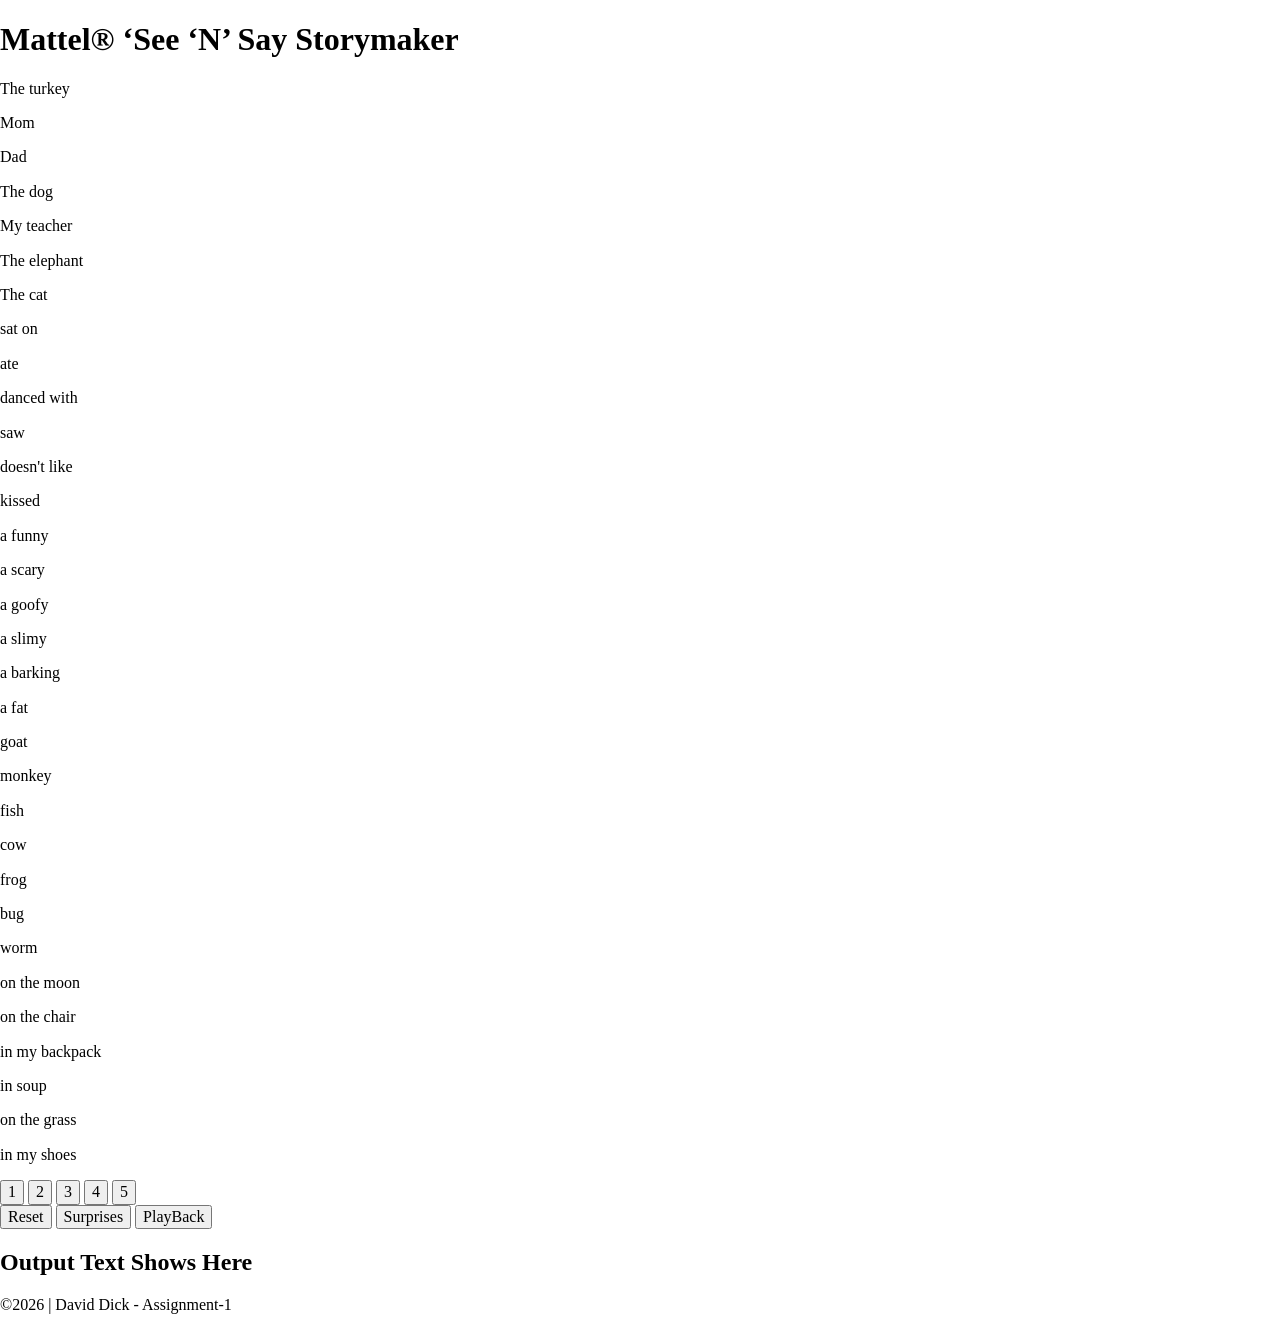
==== assignment-1/index.html @ 5c2d73a3 "Assignment 1 - created basic structure and HTML" ====
<!DOCTYPE html>
<html>
    <!-- Core Behaviour -->
    <head>
        <!-- Tab Title -->
        <title>David Dick - Assignment-1 | COMP1073 Client-Side JavaScript</title>

        <!-- Meta Data -->
        <meta charset="utf-8" />
        <meta name="viewport" content="width=device-width, initial-scale=1.0" />

        <!-- CSS Links -->
        <link href="css/normalize.css" rel="stylesheet" />
	    <link href="css/styles.css" rel="stylesheet" />

        <!-- JS Scripts -->
        <script src="js/assignment-1.js" defer></script>
    </head>

    <!-- Visible Page -->
    <body>
        <!-- Header Content -->
        <header>
            <h1>Mattel® ‘See ‘N’ Say Storymaker</h1>
        </header>

        <!-- Main Content -->
        <main>
            <!-- Left Side Section -->
            <section class="left-side">
                <!-- Column 1 Selection -->
                <div class="column-1">
                    <p>The turkey</p>
                    <p>Mom</p>
                    <p>Dad</p>
                    <p>The dog</p>
                    <p>My teacher</p>
                    <p>The elephant</p>
                    <p>The cat</p>
                </div>

                <!-- Column 2 Selection -->
                <div class="column-2">
                    <p>sat on</p>
                    <p>ate</p>
                    <p>danced with</p>
                    <p>saw</p>
                    <p>doesn't like</p>
                    <p>kissed</p>
                </div>

                <!-- Column 3 Selection -->
                <div class="column-3">
                    <p>a funny</p>
                    <p>a scary</p>
                    <p>a goofy</p>
                    <p>a slimy</p>
                    <p>a barking</p>
                    <p>a fat</p>
                </div>

                <!-- Column 4 Selection -->
                <div class="column-4">
                    <p>goat</p>
                    <p>monkey</p>
                    <p>fish</p>
                    <p>cow</p>
                    <p>frog</p>
                    <p>bug</p>
                    <p>worm</p>
                </div>

                <!-- Column 5 Selection -->
                <div class="column-5">
                    <p>on the moon</p>
                    <p>on the chair</p>
                    <p>in my backpack</p>
                    <p>in soup</p>
                    <p>on the grass</p>
                    <p>in my shoes</p>
                </div>
            </section>

            <!-- Right Side Section -->
            <section class="right-side">
                <!-- Selection Buttons -->
                <div class="selections">
                    <button type="button" class="selection1-btn">1</button>
                    <button type="button" class="selection2-btn">2</button>
                    <button type="button" class="selection3-btn">3</button>
                    <button type="button" class="selection4-btn">4</button>
                    <button type="button" class="selection5-btn">5</button>
                </div>
                
                <!-- Control Buttons -->
                <div class="controls">
                    <button type="button" class="reset-btn">Reset</button>
                    <button type="button" class="surprises-btn">Surprises</button>
                    <button type="button" class="playback-btn">PlayBack</button>
                </div>
                
                <!-- Output Display -->
                <div class="output">
                    <h2>Output Text Shows Here</h2>
                </div>            
            </section>
            
        </main>

        <!-- Footer Content -->
        <footer>
            <p>&copy;2026 | David Dick - Assignment-1</p>
        </footer>
    </body>
</html>
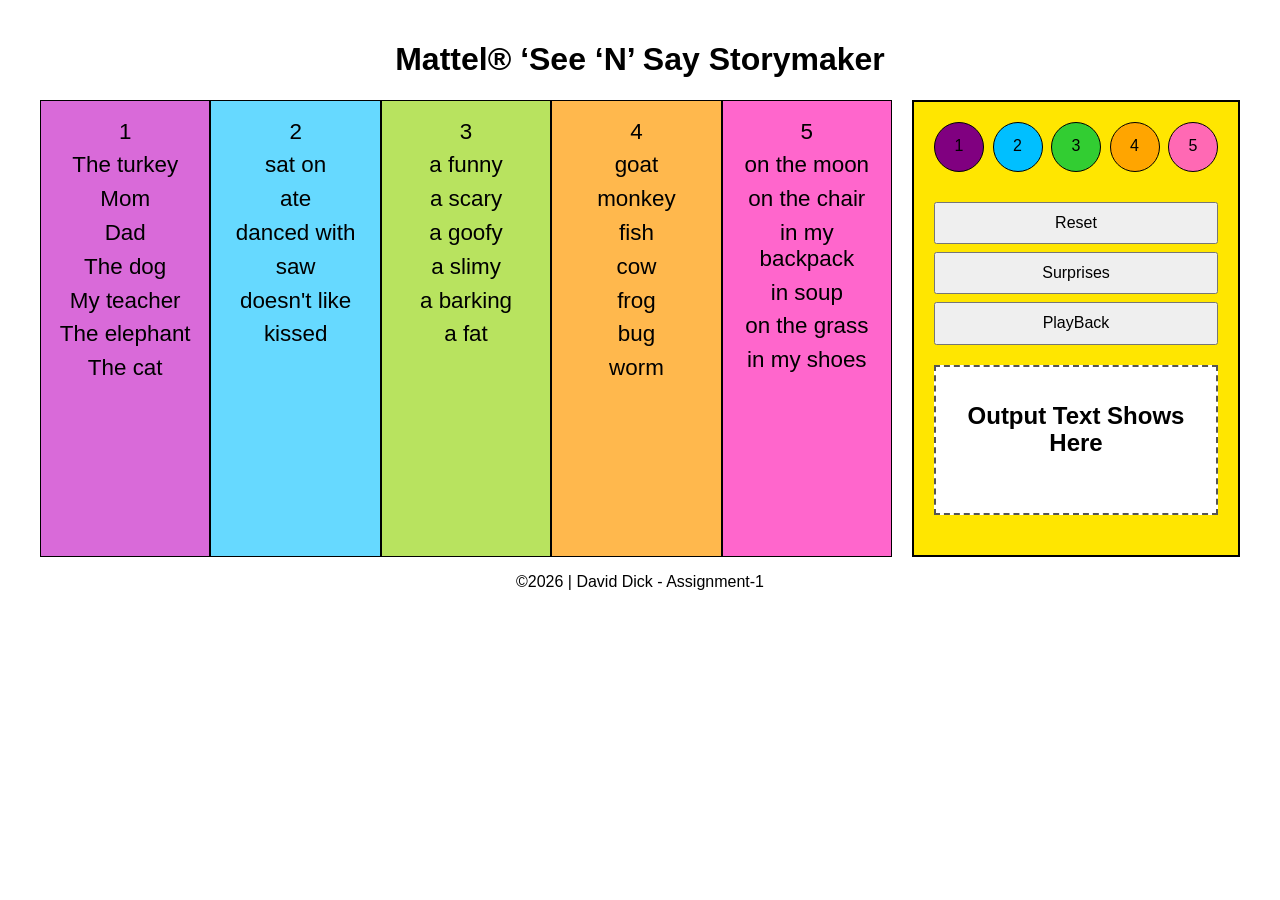
==== commit f316bb3c: "Assignment 1 - created basic CSS layout" ====
--- a/assignment-1/index.html
+++ b/assignment-1/index.html
@@ -30,6 +30,7 @@
             <section class="left-side">
                 <!-- Column 1 Selection -->
                 <div class="column-1">
+                    <p>1</p>
                     <p>The turkey</p>
                     <p>Mom</p>
                     <p>Dad</p>
@@ -41,6 +42,7 @@
 
                 <!-- Column 2 Selection -->
                 <div class="column-2">
+                    <p>2</p>
                     <p>sat on</p>
                     <p>ate</p>
                     <p>danced with</p>
@@ -51,6 +53,7 @@
 
                 <!-- Column 3 Selection -->
                 <div class="column-3">
+                    <p>3</p>
                     <p>a funny</p>
                     <p>a scary</p>
                     <p>a goofy</p>
@@ -61,6 +64,7 @@
 
                 <!-- Column 4 Selection -->
                 <div class="column-4">
+                    <p>4</p>
                     <p>goat</p>
                     <p>monkey</p>
                     <p>fish</p>
@@ -72,6 +76,7 @@
 
                 <!-- Column 5 Selection -->
                 <div class="column-5">
+                    <p>5</p>
                     <p>on the moon</p>
                     <p>on the chair</p>
                     <p>in my backpack</p>
--- a/assignment-1/css/styles.css
+++ b/assignment-1/css/styles.css
@@ -0,0 +1,135 @@
+@charset "utf-8";
+
+/*==========================================================================*/
+/* #region About */
+/*--------------------------------------------------------------------------*/
+/* 
+    I have made an extremely simple CSS style here that certainly won't
+    be as pretty as other students work but it illustrates the basics layout 
+    from the toy presented.
+*/
+/*--------------------------------------------------------------------------*/
+/* #endregion About */
+/*==========================================================================*/
+
+/*==========================================================================*/
+/* #region General Reset */
+/*--------------------------------------------------------------------------*/
+* {
+    box-sizing: border-box;
+}
+
+body {
+    font-family: Arial, sans-serif;
+    margin: 0;
+    padding: 20px;
+}
+
+header,
+footer {
+    text-align: center;
+}
+/*--------------------------------------------------------------------------*/
+/* #endregion General Reset */
+/*==========================================================================*/
+
+/*==========================================================================*/
+/* #region Main Layout */
+/*--------------------------------------------------------------------------*/
+/* Main Container Holds Left And Right Side */
+main {
+    display: flex;
+    justify-content: center;
+    align-items: stretch;
+    gap: 20px;
+    max-width: 1200px;
+    margin: 0 auto;
+}
+
+/* Left Side */
+.left-side {
+    display: flex;
+    flex: 3;
+}
+
+/* Individual Column Styling */
+.left-side > div {
+    flex: 1;
+    border: 1px solid #000;
+    padding: 10px;
+    text-align: center;
+}
+
+/* Column Colours */
+.column-1 { background: #d96ad9; }
+.column-2 { background: #66d9ff; }
+.column-3 { background: #b8e35f; }
+.column-4 { background: #ffb84d; }
+.column-5 { background: #ff66cc; }
+
+/* Left Side Text (Story Words) */
+.left-side p {
+    margin: 8px 0;
+    font-size: 1.4rem;
+}
+
+/* Right Side (Contains control buttons and output) */
+.right-side {
+    flex: 1;
+    background: #ffe600;
+    border: 2px solid #000;
+    padding: 20px;
+
+    display: flex;
+    flex-direction: column;
+    justify-content: space-between;
+}
+
+/* Row of Selection Buttons */
+.selections {
+    display: flex;
+    justify-content: space-between;
+}
+
+/* Circular Styling For Selection Buttons */
+.selections button {
+    width: 50px;
+    height: 50px;
+    border-radius: 50%;
+    border: 1px solid #000;
+    cursor: pointer;
+}
+
+/* Selection Button Colours */
+.selection1-btn { background: purple; }
+.selection2-btn { background: deepskyblue; }
+.selection3-btn { background: limegreen; }
+.selection4-btn { background: orange; }
+.selection5-btn { background: hotpink; }
+
+/* Output Area (Where Story Text Will Display) */
+.output {
+    min-height: 150px;
+    border: 2px dashed #555;
+    margin: 20px 0;
+    padding: 15px;
+    text-align: center;
+    background: white;
+}
+
+/* Container for Control Buttons */
+.controls {
+    display: flex;
+    flex-direction: column;
+    margin-top:30px;
+    gap: 8px;
+}
+
+/* Shared Styling For Control Buttons */
+.controls button {
+    padding: 10px;
+    cursor: pointer; 
+}
+/*--------------------------------------------------------------------------*/
+/* #endregion Main Layout */
+/*==========================================================================*/
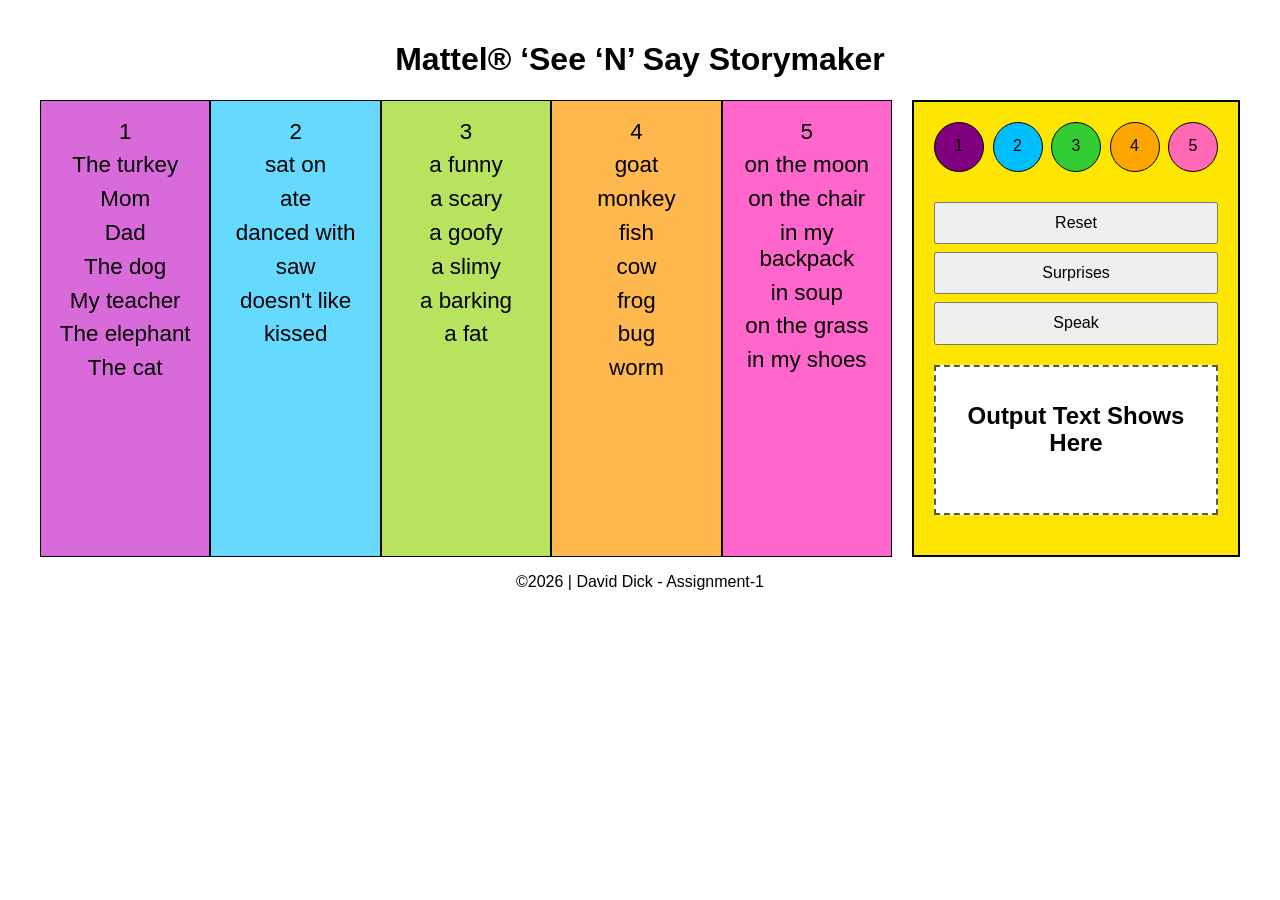
==== commit 5181edfb: "Assignment 1 - finished JavaScript" ====
--- a/assignment-1/index.html
+++ b/assignment-1/index.html
@@ -101,7 +101,7 @@
                 <div class="controls">
                     <button type="button" class="reset-btn">Reset</button>
                     <button type="button" class="surprises-btn">Surprises</button>
-                    <button type="button" class="playback-btn">PlayBack</button>
+                    <button type="button" class="speak-btn">Speak</button>
                 </div>
                 
                 <!-- Output Display -->
